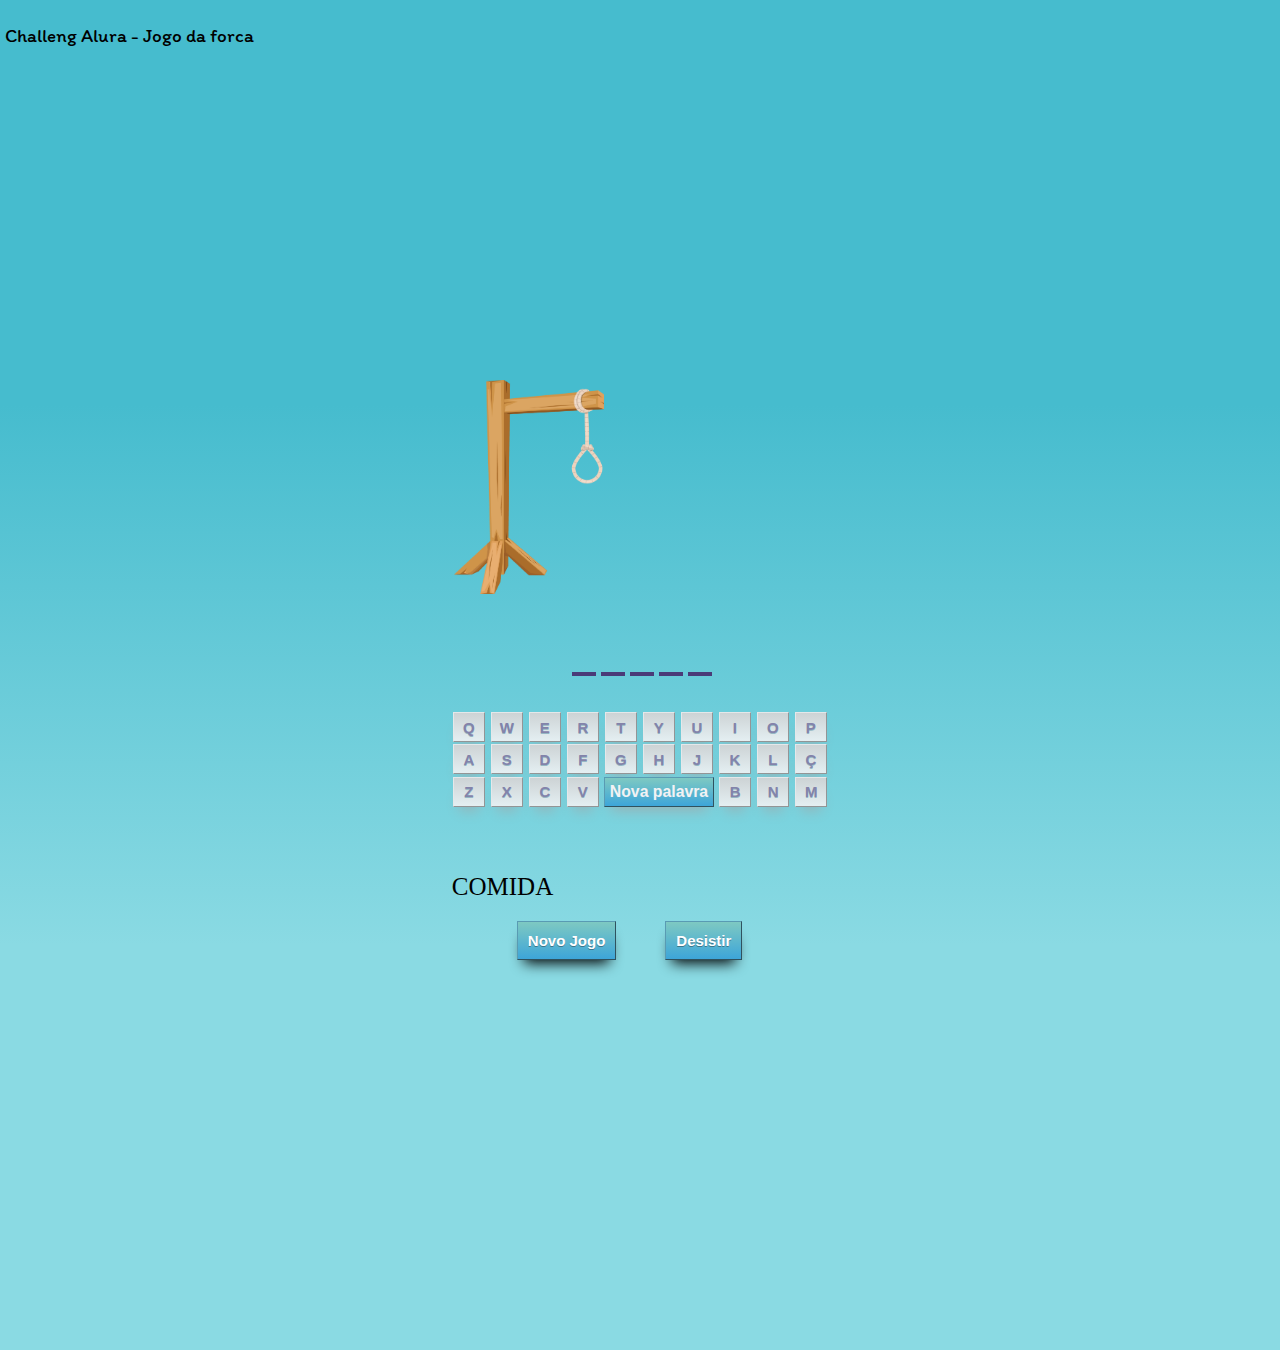
==== index.html @ aa7e4aa2 "Em processo...." ====
<!DOCTYPE html>
<html lang="pt-br">
<head>
    <meta charset="UTF-8">
    <meta http-equiv="X-UA-Compatible" content="IE=edge">
    <meta name="viewport" content="width=device-width, initial-scale=1.0">
    <meta name="viewport" content="width=device-width">
    <link rel="stylesheet" href="assets/style.css">
    
    <title>Jogo da forca</title>
</head>

<body>
    <header id="header">
        <p>
            Challeng Alura - Jogo da forca
        </p>
      
    
       
    </header>
 
    <main id="main">

       
       




        <div class="container">
          
           
       
            <div id="img">
                
                <img src="assets/img/forca.png" alt="forca" width="150px" >
               
    
            </div>

            <div id="palavraSecreta">
                <div class="letra"></div>
                <div class="letra"></div>
                <div class="letra"></div>
                <div class="letra"></div>
                <div class="letra"></div>
                <div class="letra"></div>

            </div>

         
    
    
            <div class="alfabeto">
                <div id="alfabeto1">
                    <button class="selecionar" id="Q" onclick="letraMarcada('Q')">Q</button>
                    <button class="selecionar" id ="W" onclick="letraMarcada('W')">W</button>
                    <button class="selecionar" id="E" onclick="letraMarcada('E')">E</button>
                    <button class="selecionar" id="R" onclick="letraMarcada('R')">R</button>
                    <button class="selecionar" id="T" onclick="letraMarcada('T')">T</button>
                    <button class="selecionar" id="Y" onclick="letraMarcada('Y')">Y</button>
                    <button class="selecionar" id="U" onclick="letraMarcada('U')">U</button>
                    <button class="selecionar" id="I" onclick="letraMarcada('I')">I</button>
                    <button class="selecionar" id="O" onclick="letraMarcada('O')">O</button>
                    <button class="selecionar" id="P" onclick="letraMarcada('P')">P</button>
                </div>
                <div id="afbtDois" >
                    <button class="selecionar" id="A" onclick="letraMarcada('A')">A</button>
                    <button class="selecionar" id="S" onclick="letraMarcada('S')">S</button>
                    <button class="selecionar" id="D"  onclick="letraMarcada('D')">D</button>
                    <button class="selecionar" id="F" onclick="letraMarcada('F')">F</button>
                    <button class="selecionar" id="G" onclick="letraMarcada('G')">G</button>
                    <button class="selecionar" id="H" onclick="letraMarcada('H')">H</button>
                    <button class="selecionar" id="J" onclick="letraMarcada('J')">J</button>
                    <button class="selecionar" id="K" onclick="letraMarcada('K')">K</button>
                    <button class="selecionar" id="L" onclick="letraMarcada('L')">L</button>
                    <button class="selecionar" id="Ç" onclick="letraMarcada('Ç')">Ç</button>
                </div>
                <div  id="afbtTres" >
                    <button class="selecionar" id="Z" onclick="letraMarcada('Z')">Z</button>
                    <button class="selecionar" id="X" onclick="letraMarcada('X')">X</button>
                    <button class="selecionar" id="C" onclick="letraMarcada('C')">C</button>
                    <button class="selecionar" id="V" onclick="letraMarcada('V')">V</button>
                    <button class="nvPalavra" id="nvPalavra">Nova palavra</button>
                    <button class="selecionar" id="B" onclick="letraMarcada('B')">B</button>
                    <button class="selecionar" id="N" onclick="letraMarcada('N')">N</button>
                    <button class="selecionar" id="M" onclick="letraMarcada('M')">M</button>
                
                </div>
            </div>

             <div id="dica">
                <p>Dica 💡</p>
            </div>
    

            <div id="btsJogo">
           
                 <button class="nvJogo" id="nvJogo">Novo Jogo</button> 
                 <button class="desistir" id="desistir">Desistir</button>
          
        
            </div>
        
    
    </main>
  <footer id="footer">

  </footer>
</body>

    <script src="assets/javaScript.js"></script>

</html>
---- assets/style.css ----
@import url('https://fonts.googleapis.com/css2?family=Itim&family=Parisienne&family=VT323&display=swap');


/* corpo da página */
body {

  width: 100%;
  height: 150vh;
 box-sizing: border-box;
  padding: 0px;
  margin: 0px;
  background: linear-gradient(to bottom,  rgb(70, 188, 206) 30%, #8adae3 70%);
  display: flex;
  flex-direction: column; 
  display: grid;
  grid-template-columns: 2fr;
  grid-template-rows: 80px 1fr 100px;
  grid-template-areas: 
  "header"
  "main"
  "footer"

}

#header {
    grid-area: header;
    font-size: larger;
    font-family:'Itim';
    margin: 5px 5px;
  
 
    
}

#main {
    grid-area: main;
    display: flex;
    align-items: center;
    justify-content: space-around;
  
    flex-direction: column; 
  
    
  
}


#footer {
    grid-area: footer;
    
    text-align: center;
    font-size: larger ;
    background: #8adae3;
   
    
  
   
}

/* class da div geral* */
.container{
  display: flex;
  flex-direction: column; 
    


}

/*img da forca*/
#img {
 

  align-items: center;
  justify-content: center;
  margin: 30px 2px ;
  
 
 
}

/* Dica*/

#dica {
  font-size: 25px;
  margin-top: 50px;
 

}

/* campo da palavra*/
#palavraSecreta{
  display: flex;
  flex-direction: row;
  justify-content: center;
  align-items: center;
  font-size: 20px;
  margin: 1em;
  
}

.letra {
  width: 20px;
  height: 20px;
  text-align: center;
  border-bottom: 4px solid #4a3b78;
  padding: 2px;
  margin-left: 5px;

}

/*teclado*/

.alfabeto {
  padding-top: 15px;
}
.selecionar{
 
  
  margin: 1px;
  font-size:15px;
  font-family:Arial;
  width:2rem;
  height:30px;
  border-width:1px;
  color:rgb(131, 131, 170);
  border-color:#e5e8ea;
  font-weight:bold;
  box-shadow: 0px 10px 14px -7px #99afb3;
  text-shadow: 0px 1px 0px #95b7c3;
  background:linear-gradient(#cdd3d5, #e4eff2);
  cursor: pointer;
  


}
.selecionar:hover{

  background: linear-gradient(#06090a, #4e5a5f); 
	transform: scale(1.4);
  color:rgb(242, 242, 248);
  
  

}


/* botões do jogo*/
#btsJogo{
  padding-top: 20px;
  padding-bottom: 20px;
  margin-left: 20px;
 
  

} 

.nvPalavra {
  
  padding: 5px ;
  margin-bottom: 1em;
 margin-top: 2px;
  font-size: 15.8px;
  font-family:Arial;
  margin-left: 0px;
  border-width:1px;
  color:rgb(242, 242, 244);
  border-color:#599bb3;
  font-weight:bold;
  cursor: pointer;
  background:#06506b;
  box-shadow: 0px 10px 14px -7px #99afb3;
  background: linear-gradient(rgb(126, 201, 194), #3DA5D9);

}



.nvJogo,  .desistir  {
    
 

  padding: 10px 10px;
  font-size:15px;
  font-family:Arial;
  margin-left: 45px;
  border-width:1px;
  color:#fff;
  border-color:#599bb3;
  font-weight:bold;
  cursor: pointer;
  box-shadow: 0px 10px 14px -7px #000000;
  text-shadow: 0px 1px 0px #3d768a;
  background: linear-gradient(rgb(126, 201, 194), #3DA5D9);
  cursor: pointer;

}
 
  .nvPalavra:hover{

    background: linear-gradient(#0d0f10, #c9dee8);
    transform: scale(1.4);
    

  }
  .nvJogo:hover {
    background: linear-gradient(#0d0f10, #c9dee8);
    transform: scale(1.4);
    
  }

  .desistir:hover {
    background: linear-gradient(#0d0f10, #c9dee8);
    transform: scale(1.4);

  }
  

  /*RESPONSIVIDADE*/
  @media(max-width: 1023px)  {
    .selecionar{
        flex-direction: row;
        width: 22px;
        height: 30px;
        padding: 5px;
        align-items: center;
        font-size: 12px;
        position: relative;
    }
    .nvPalavra{
      flex-direction: row;
      width: 81px;
      height: 25px;
      font-size: 11px;
    }
     .desistir, .nvJogo{
      justify-content: center;
      align-items: center;
      display: inline;
      width: 100px;
      height: 35px;
      font-size: 11px;
      margin: 30px 10px;
        
     
    }

    .desistir:hover, .nvJogo:hover, .nvPalavra:hover, .selecionar:hover {
      background: none; 
      transform: none;
    }
  }
  @media(min-width: 1500px) {

    body{
      background: red;
    }
    .selecionar {
      margin: 1px;
      font-size:30px;
      font-family:Arial;
      width: 60px;
      height:50px;
      border-width:4px;


    }


    .nvPalavra{
      padding: 5px ;
      margin-bottom: 1em;
      margin-top: 2px;
      font-size: 20px;
      width: 170px;

    }

   

  }

  .certa, .certa:hover {
    background: #b548b1;
    border: 1px solid ;
    cursor: inherit;
    margin: 1px;
    font-size:15px;
    font-family:Arial;
    width:2rem;
    height:30px;
    border-width:1px;
    font-weight:bold;
    color :#ecf2f5;
}

.errou, .errou:hover {
  background: #191119;
  border: 1px solid ;
  cursor: inherit;
  margin: 1px;
  font-size:15px;
  font-family:Arial;
  width:2rem;
  height:30px;
  border-width:1px;
  font-weight:bold;
  color :#ecf2f5;
}
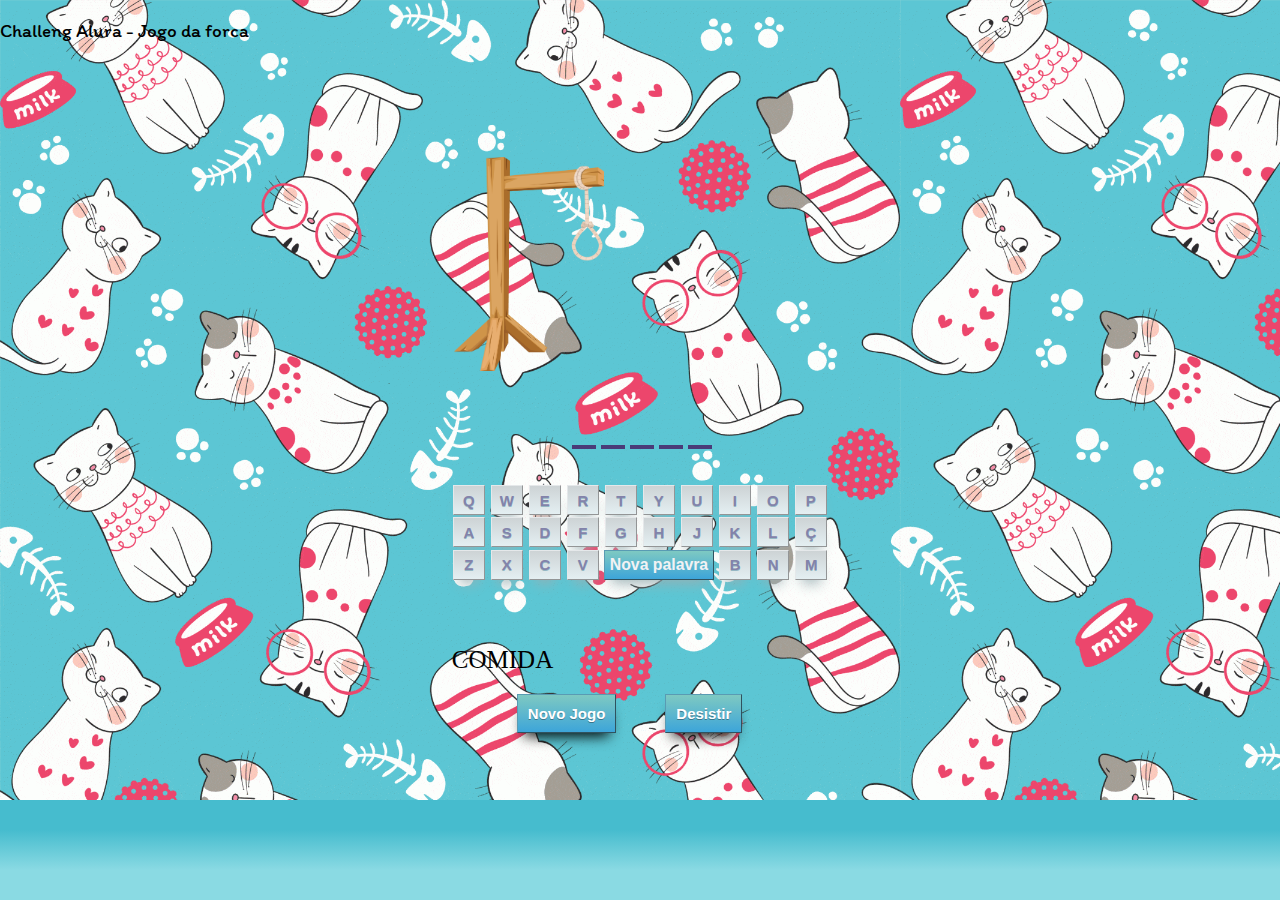
==== commit 049ed760: "em processo" ====
--- a/index.html
+++ b/index.html
@@ -7,6 +7,7 @@
     <meta name="viewport" content="width=device-width">
     <link rel="stylesheet" href="assets/style.css">
     
+    
     <title>Jogo da forca</title>
 </head>
 
@@ -14,30 +15,22 @@
     <header id="header">
         <p>
             Challeng Alura - Jogo da forca
-        </p>
-      
-    
+        </p> 
        
     </header>
  
     <main id="main">
 
-       
-       
-
-
-
 
         <div class="container">
           
            
-       
-            <div id="img">
-                
-                <img src="assets/img/forca.png" alt="forca" width="150px" >
-               
-    
+            <div id="containerForca">
+                <img src="assets/img/forca.png" style="display: block;" alt="forca" width="150px">
+                <img id="boneco" src="assets/img/cabeca.png" alt="boneco">
             </div>
+
+        
 
             <div id="palavraSecreta">
                 <div class="letra"></div>
--- a/assets/style.css
+++ b/assets/style.css
@@ -5,11 +5,12 @@
 body {
 
   width: 100%;
-  height: 150vh;
- box-sizing: border-box;
+  height: 100vh;
+  box-sizing: border-box;
   padding: 0px;
   margin: 0px;
-  background: linear-gradient(to bottom,  rgb(70, 188, 206) 30%, #8adae3 70%);
+  background: url("img/img.jpg");
+  background-size: contain;
   display: flex;
   flex-direction: column; 
   display: grid;
@@ -26,8 +27,11 @@
     grid-area: header;
     font-size: larger;
     font-family:'Itim';
-    margin: 5px 5px;
-  
+    display: flex;
+    
+    
+ 
+   
  
     
 }
@@ -37,7 +41,8 @@
     display: flex;
     align-items: center;
     justify-content: space-around;
-  
+    
+   
     flex-direction: column; 
   
     
@@ -47,10 +52,12 @@
 
 #footer {
     grid-area: footer;
-    
     text-align: center;
     font-size: larger ;
-    background: #8adae3;
+    background: linear-gradient(to bottom,  rgb(70, 188, 206) 30%, #8adae3 70%);
+    
+    
+    
    
     
   
@@ -67,15 +74,23 @@
 }
 
 /*img da forca*/
-#img {
- 
-
-  align-items: center;
-  justify-content: center;
+#containerForca {
+ 
+
   margin: 30px 2px ;
-  
- 
- 
+  position: relative;
+}
+
+#boneco {
+  display: none;
+  position: absolute;
+  width: 100px;
+  top: 52px;
+  left: 85px;
+}
+
+#containerForca.mostrar #boneco {
+  display: block;
 }
 
 /* Dica*/
@@ -83,8 +98,6 @@
 #dica {
   font-size: 25px;
   margin-top: 50px;
- 
-
 }
 
 /* campo da palavra*/
@@ -306,7 +319,3 @@
   font-weight:bold;
   color :#ecf2f5;
 }
-
-
-
-
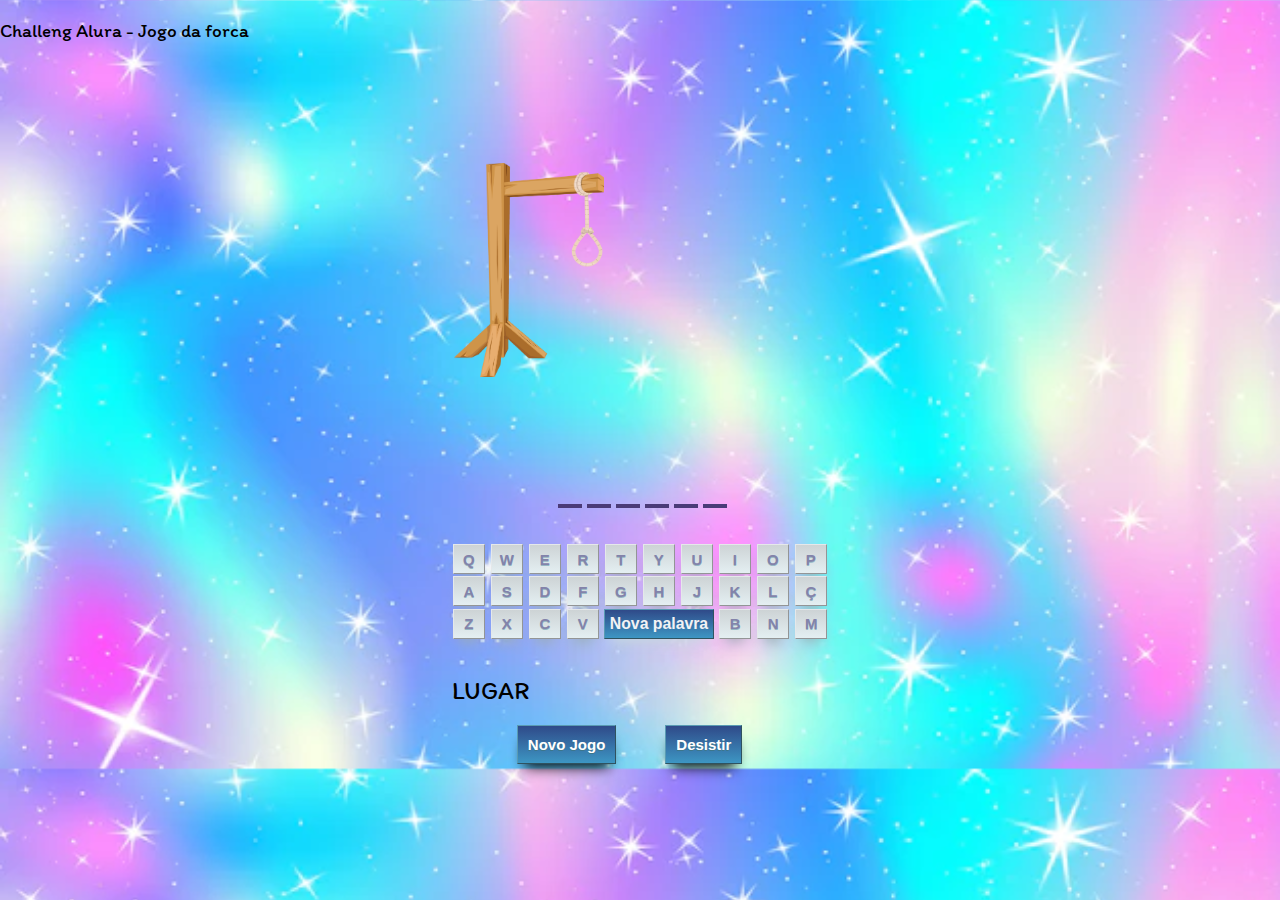
==== commit 9ceb125e: "adição de imagem de fundo e função de cliques nos botões." ====
--- a/index.html
+++ b/index.html
@@ -20,17 +20,18 @@
     </header>
  
     <main id="main">
-
+       
 
         <div class="container">
           
            
             <div id="containerForca">
                 <img src="assets/img/forca.png" style="display: block;" alt="forca" width="150px">
-                <img id="boneco" src="assets/img/cabeca.png" alt="boneco">
+                <img id="boneco" src="assets/img/cabeca.png" alt="boneco">  
+              
             </div>
-
-        
+            
+            <section id="mensagem"></section>
 
             <div id="palavraSecreta">
                 <div class="letra"></div>
@@ -43,7 +44,7 @@
             </div>
 
          
-    
+        
     
             <div class="alfabeto">
                 <div id="alfabeto1">
@@ -83,15 +84,16 @@
                 </div>
             </div>
 
-             <div id="dica">
-                <p>Dica 💡</p>
+           
+            <div id="dica">
+                
             </div>
-    
+            
 
             <div id="btsJogo">
            
-                 <button class="nvJogo" id="nvJogo">Novo Jogo</button> 
-                 <button class="desistir" id="desistir">Desistir</button>
+                <button class="nvJogo" id="nvJogo">Novo Jogo</button> 
+                <button class="desistir" id="desistir">Desistir</button>
           
         
             </div>
--- a/assets/style.css
+++ b/assets/style.css
@@ -9,8 +9,8 @@
   box-sizing: border-box;
   padding: 0px;
   margin: 0px;
-  background: url("img/img.jpg");
-  background-size: contain;
+ background: url("img/inho.webp");
+  background-size: 100%;
   display: flex;
   flex-direction: column; 
   display: grid;
@@ -41,7 +41,6 @@
     display: flex;
     align-items: center;
     justify-content: space-around;
-    
    
     flex-direction: column; 
   
@@ -54,7 +53,7 @@
     grid-area: footer;
     text-align: center;
     font-size: larger ;
-    background: linear-gradient(to bottom,  rgb(70, 188, 206) 30%, #8adae3 70%);
+    
     
     
     
@@ -72,6 +71,16 @@
 
 
 }
+.imagem{
+  position: relative;
+  display: inline;
+  flex-direction: row; 
+  align-items: flex-end;
+  margin-bottom: 1em;
+  margin-top: 2px;
+  margin-bottom: 20%;
+  margin-right: 500px;
+}
 
 /*img da forca*/
 #containerForca {
@@ -84,8 +93,8 @@
 #boneco {
   display: none;
   position: absolute;
-  width: 100px;
-  top: 52px;
+  width: 107px;
+  top: 51px;
   left: 85px;
 }
 
@@ -97,7 +106,8 @@
 
 #dica {
   font-size: 25px;
-  margin-top: 50px;
+  margin-top: 20px;
+  font-family:'Itim';
 }
 
 /* campo da palavra*/
@@ -180,9 +190,9 @@
   border-color:#599bb3;
   font-weight:bold;
   cursor: pointer;
-  background:#06506b;
-  box-shadow: 0px 10px 14px -7px #99afb3;
-  background: linear-gradient(rgb(126, 201, 194), #3DA5D9);
+  background:#054962;
+  box-shadow: 0px 10px 14px -7px #c5dbde;
+  background: linear-gradient(rgb(47, 74, 137), #3d96c3);
 
 }
 
@@ -203,7 +213,7 @@
   cursor: pointer;
   box-shadow: 0px 10px 14px -7px #000000;
   text-shadow: 0px 1px 0px #3d768a;
-  background: linear-gradient(rgb(126, 201, 194), #3DA5D9);
+  background: linear-gradient(rgb(47, 74, 137), #3d96c3);
   cursor: pointer;
 
 }
@@ -256,6 +266,16 @@
         
      
     }
+
+    @media(max-width: 400px){
+      body{
+          grid-template-rows: 80px 1fr 150px;
+      }
+  
+      #main {
+          min-height: calc(100vh - 230px);
+      }  
+  }
 
     .desistir:hover, .nvJogo:hover, .nvPalavra:hover, .selecionar:hover {
       background: none; 
@@ -319,3 +339,16 @@
   font-weight:bold;
   color :#ecf2f5;
 }
+#mensagem{
+  position: relative; 
+    min-height: 6%;
+   
+    font-size: 18px;
+    font-style: oblique;
+    border-radius: 15px;
+    display: flex;
+    align-items: flex-end;
+    padding: 8px;
+    animation: Erro 1s ease-in-out;
+    zoom: 0;
+}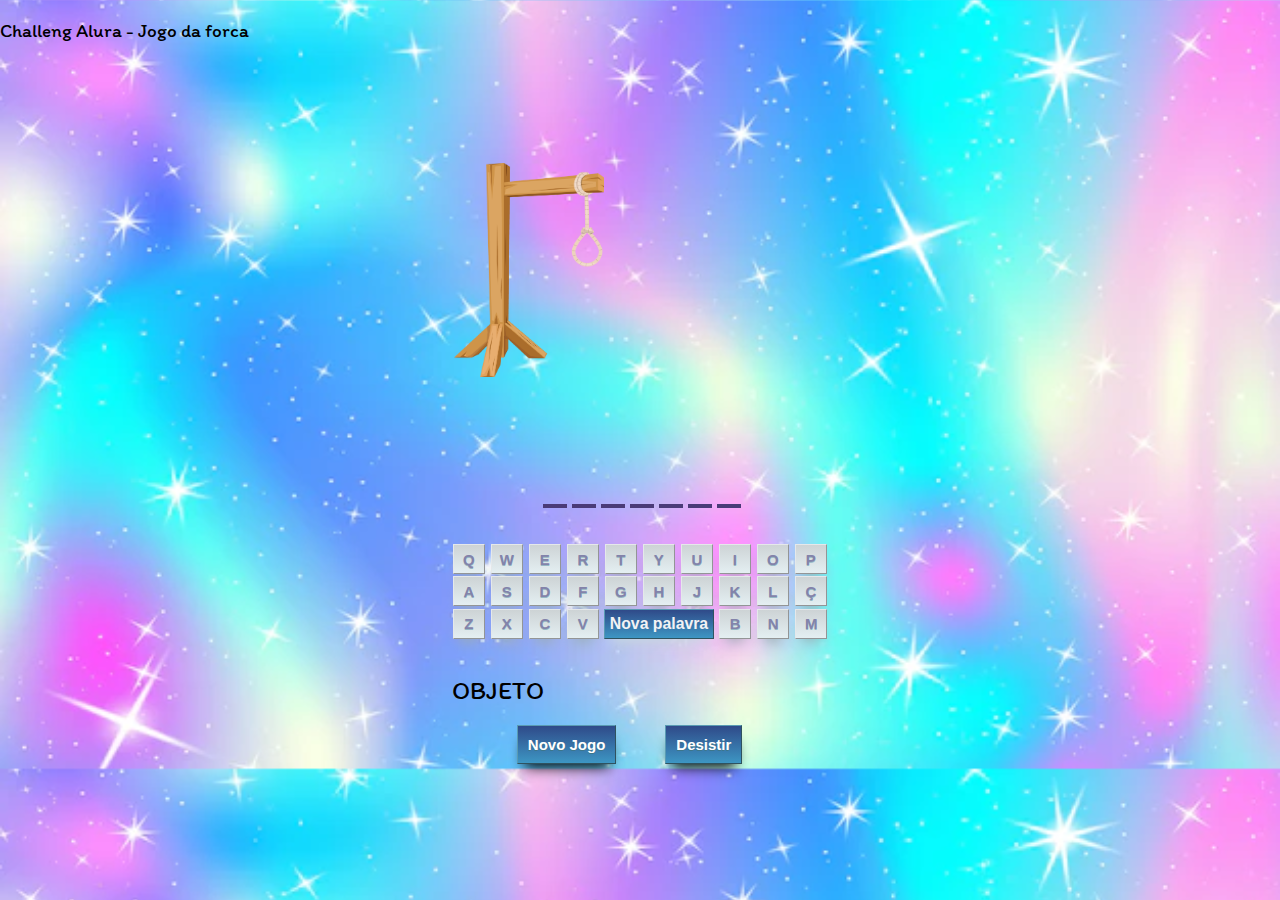
==== commit f5372667: "adição de funções de clique" ====
--- a/index.html
+++ b/index.html
@@ -6,8 +6,11 @@
     <meta name="viewport" content="width=device-width, initial-scale=1.0">
     <meta name="viewport" content="width=device-width">
     <link rel="stylesheet" href="assets/style.css">
+    <link rel="stylesheet" href="https://stackpath.bootstrapcdn.com/bootstrap/4.1.3/css/bootstrap.min.css" integrity="sha384-MCw98/SFnGE8fJT3GXwEOngsV7Zt27NXFoaoApmYm81iuXoPkFOJwJ8ERdknLPMO" crossorigin="anonymous">
     
-    
+    <script src="https://code.jquery.com/jquery-3.3.1.slim.min.js" integrity="sha384-q8i/X+965DzO0rT7abK41JStQIAqVgRVzpbzo5smXKp4YfRvH+8abtTE1Pi6jizo" crossorigin="anonymous"></script>
+    <script src="https://cdnjs.cloudflare.com/ajax/libs/popper.js/1.14.3/umd/popper.min.js" integrity="sha384-ZMP7rVo3mIykV+2+9J3UJ46jBk0WLaUAdn689aCwoqbBJiSnjAK/l8WvCWPIPm49" crossorigin="anonymous"></script>
+    <script src="https://stackpath.bootstrapcdn.com/bootstrap/4.1.3/js/bootstrap.min.js" integrity="sha384-ChfqqxuZUCnJSK3+MXmPNIyE6ZbWh2IMqE241rYiqJxyMiZ6OW/JmZQ5stwEULTy" crossorigin="anonymous"></script>
     <title>Jogo da forca</title>
 </head>
 
